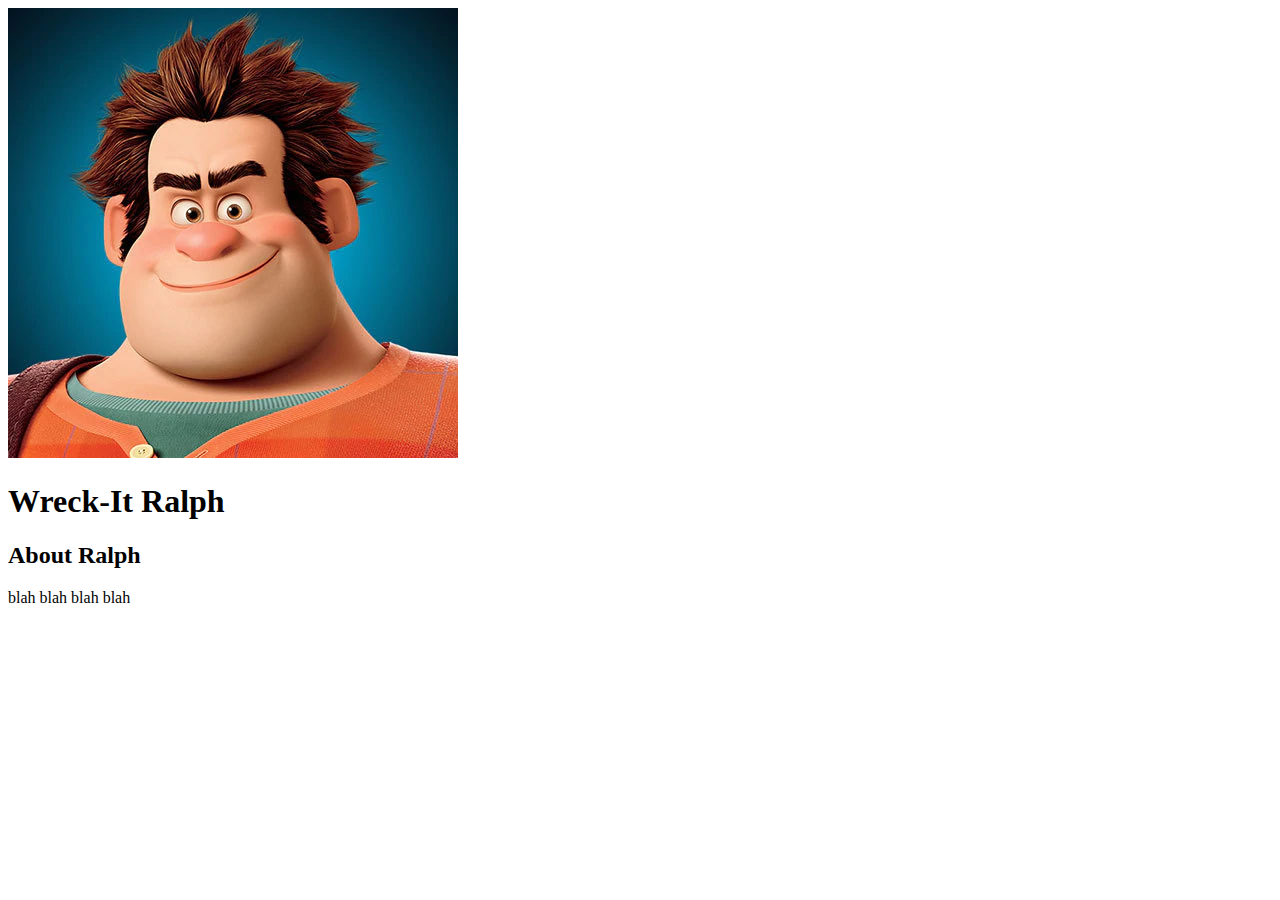
==== index.html @ 5ed75b5e "added header and main elements" ====
<!DOCTYPE html>
<html>
<head>
	<title>Wreck-It Ralph</title>
</head>
<body>
	
	<!-- header element with avatar image & title -->
	<header>
		<img src="img/ralphavatar.jpeg">
		<h1>Wreck-It Ralph</h1>
	</header>

	<!-- body of webpage with information about ralph -->
	<main>
		<h2>About Ralph</h2>
		<p> blah blah blah blah </p>
		<img src="">

	</main>

</body>
</html>
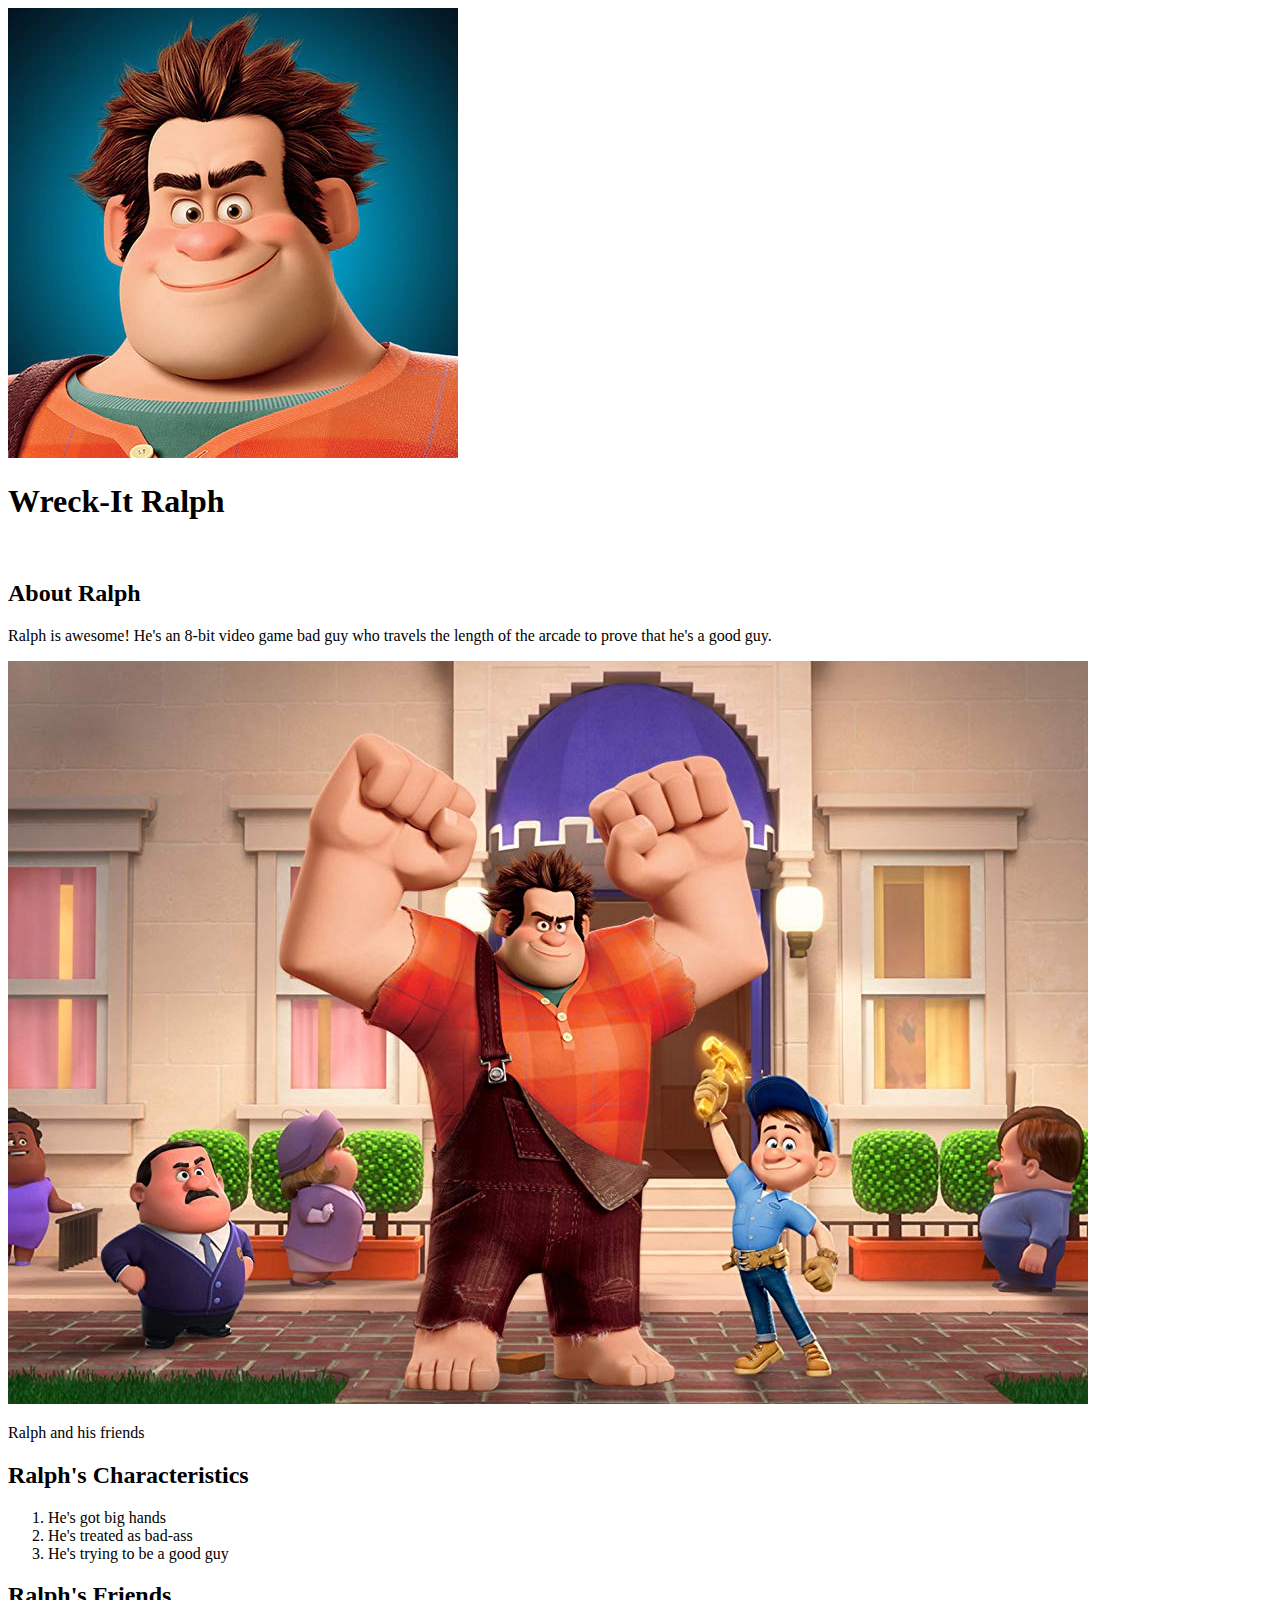
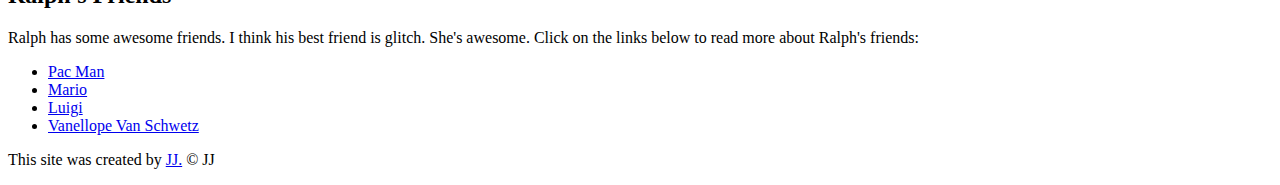
==== commit 21d39412: "Added index.html file and a few images" ====
--- a/index.html
+++ b/index.html
@@ -2,6 +2,7 @@
 <html>
 <head>
 	<title>Wreck-It Ralph</title>
+	<link rel="icon" href="img/ralphavatar.jpeg">
 </head>
 <body>
 	
@@ -9,15 +10,41 @@
 	<header>
 		<img src="img/ralphavatar.jpeg">
 		<h1>Wreck-It Ralph</h1>
+		<br>
 	</header>
 
 	<!-- body of webpage with information about ralph -->
 	<main>
+		<!-- about ralph -->
 		<h2>About Ralph</h2>
-		<p> blah blah blah blah </p>
-		<img src="">
+		<p> Ralph is awesome! He's an 8-bit video game bad guy who travels the length of the arcade to prove that he's a good guy. </p>
+		<img src="img/RalphHero.jpg">
+		<p> Ralph and his friends</p>
+		
+		<!-- list of characteristics -->
+		<h2> Ralph's Characteristics </h2>
+		<ol>
+			<li>He's got big hands</li>
+			<li>He's treated as bad-ass</li>
+			<li>He's trying to be a good guy</li>
+		</ol>
+		
+		<!-- Ralph's friends -->
+		<h2>Ralph's Friends</h2>
+		<p>Ralph has some awesome friends. I think his best friend is glitch. She's awesome. Click on the links below to read more about Ralph's friends:</p>
+		<ul>
+			<li><a target="_blank" href="https://www.webpacman.com/">Pac Man</a></li>
+			<li><a target="_blank" href="https://mario.nintendo.com/">Mario</a></li>
+			<li><a target="_blank" href="https://mario.nintendo.com/">Luigi</a></li>
+			<li><a target="_blank" href="https://www.google.com/search?q=vanellope+von+schweetz&rlz=1C5CHFA_enUS790US790&sxsrf=ACYBGNTkLkBMjN2ME51O9nvmU7a2c2Ub4g:1576724744633&source=lnms&tbm=isch&sa=X&ved=2ahUKEwjLvL-y3cDmAhXUo54KHXpFAMcQ_AUoAXoECBIQAw&biw=1242&bih=635">Vanellope Van Schwetz</a></li>
 
+		</ul>
 	</main>
+
+	<!-- footer element -->
+	<footer>
+		<p> This site was created by <a href="https://www.hatheway.design">JJ.</a> &copy; JJ</p>
+	</footer>
 
 </body>
 </html>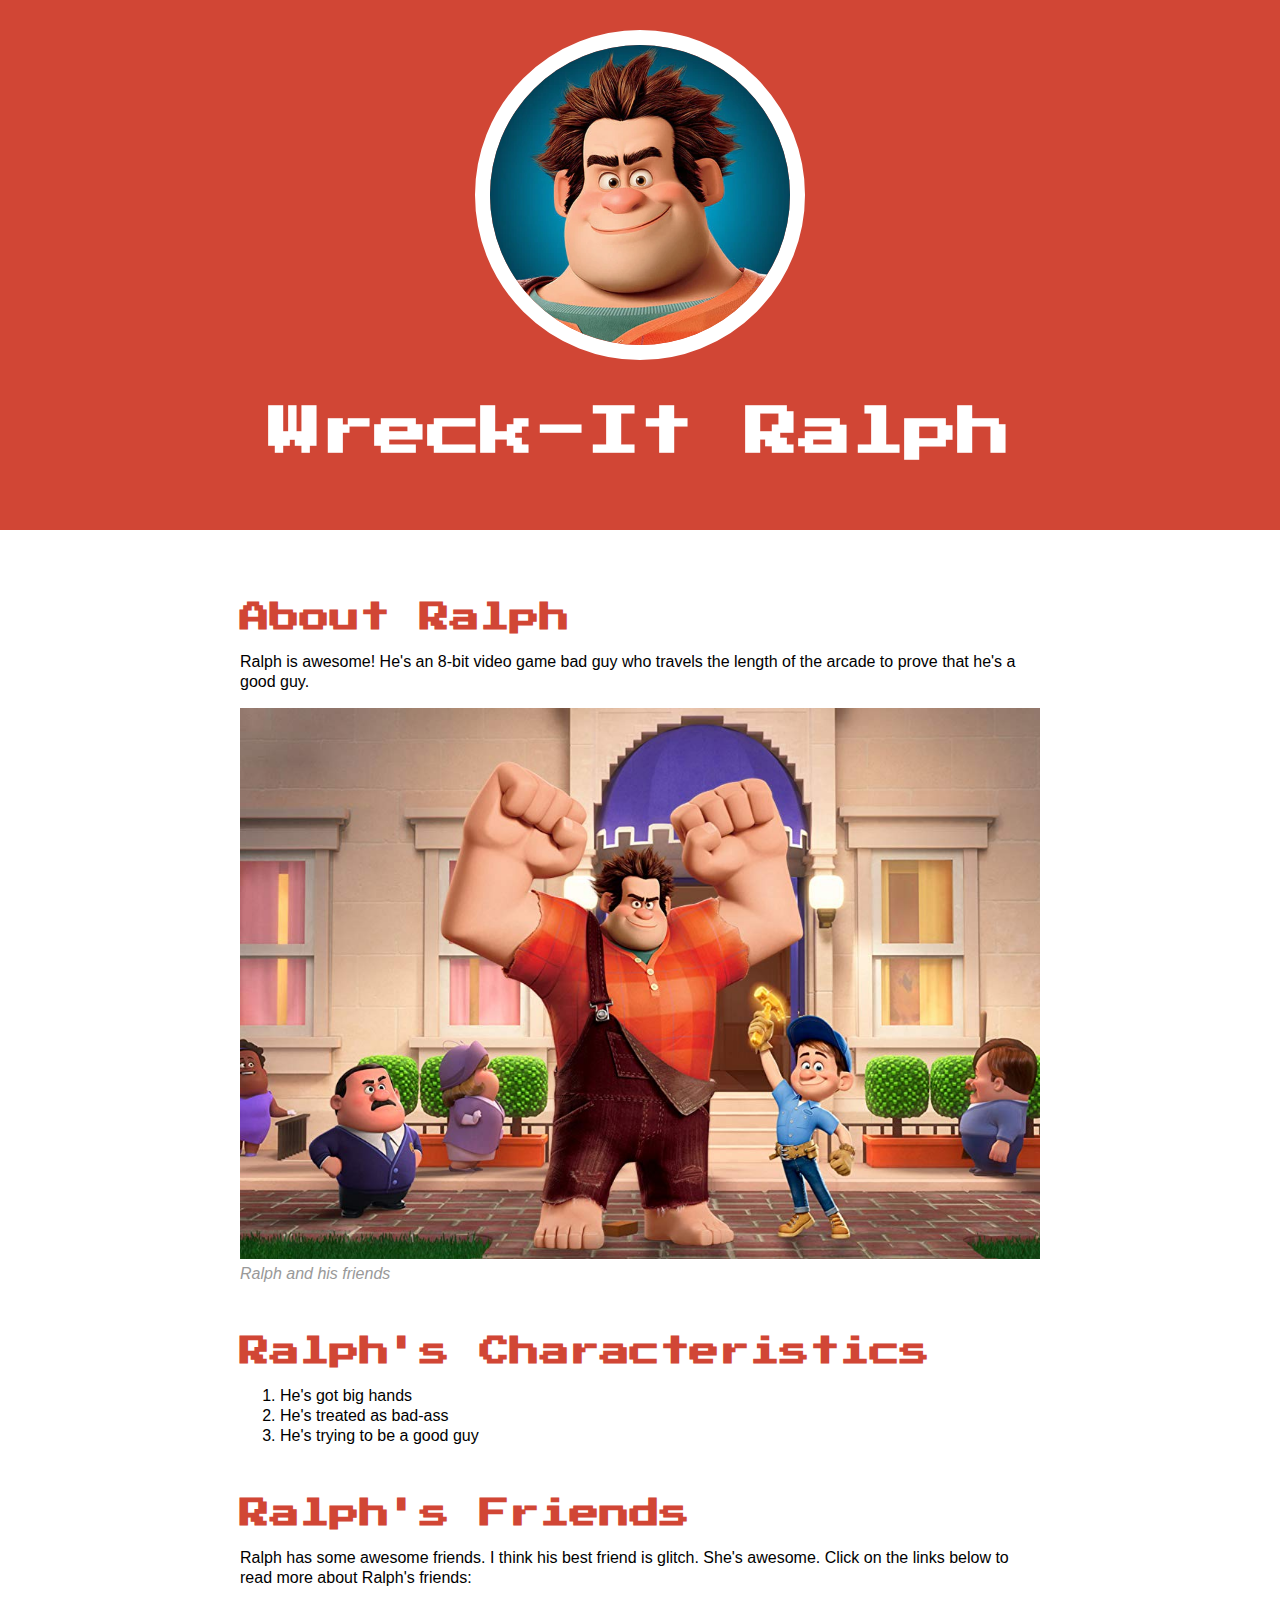
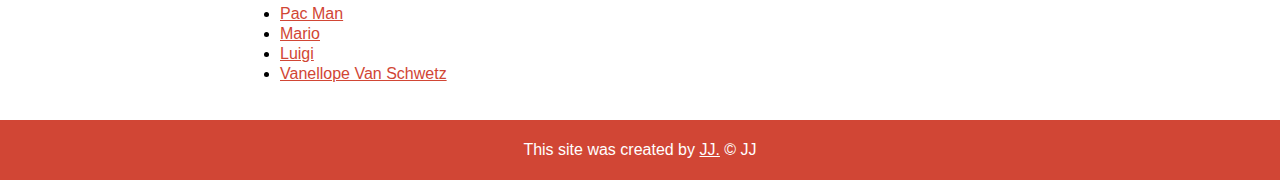
==== commit 3e82e875: "added more styling in css" ====
--- a/index.html
+++ b/index.html
@@ -3,6 +3,8 @@
 <head>
 	<title>Wreck-It Ralph</title>
 	<link rel="icon" href="img/ralphavatar.jpeg">
+	<link href="https://fonts.googleapis.com/css?family=Press+Start+2P&display=swap" rel="stylesheet">
+	<link rel="stylesheet" type="text/css" href="css/hero.css">
 </head>
 <body>
 	
@@ -10,7 +12,6 @@
 	<header>
 		<img src="img/ralphavatar.jpeg">
 		<h1>Wreck-It Ralph</h1>
-		<br>
 	</header>
 
 	<!-- body of webpage with information about ralph -->
@@ -19,7 +20,7 @@
 		<h2>About Ralph</h2>
 		<p> Ralph is awesome! He's an 8-bit video game bad guy who travels the length of the arcade to prove that he's a good guy. </p>
 		<img src="img/RalphHero.jpg">
-		<p> Ralph and his friends</p>
+		<p class="caption"> Ralph and his friends</p>
 		
 		<!-- list of characteristics -->
 		<h2> Ralph's Characteristics </h2>
@@ -43,7 +44,7 @@
 
 	<!-- footer element -->
 	<footer>
-		<p> This site was created by <a href="https://www.hatheway.design">JJ.</a> &copy; JJ</p>
+		<p> This site was created by <a target="_blank" href="https://www.hatheway.design">JJ.</a> &copy; JJ</p>
 	</footer>
 
 </body>
--- a/css/hero.css
+++ b/css/hero.css
@@ -0,0 +1,85 @@
+body{
+	margin: 0;
+	font-family: Helvetica, Arial, sans-serif;
+	font-size: 16px;
+	line-height: 20px;
+}
+
+header{
+	background-color: #d14635;
+	text-align: center;
+	padding-top: 30px;
+	padding-bottom: 30px;
+}
+
+header h1{
+	color: white;
+	font-size: 40pt;
+}
+
+h1, h2{
+	font-family: 'Press Start 2P', sans-serif;
+	line-height: 120%;
+}
+
+h2{
+	font-size: 30px;
+	color: #d14635;
+	margin-top: 50px;
+	margin-bottom: 0px;
+}
+
+p{
+
+}
+
+a{
+	color: #d14635;
+}
+
+a:hover{
+	color: #483a94;
+}
+
+header img{
+	border-radius: 170px;
+	width: 300px;
+	border: 15px solid white;
+}
+
+main{
+	max-width: 800px;
+	margin: 0 auto;
+	padding: 20px 40px;
+}
+
+main img{
+	max-width: 100%;
+}
+
+footer{
+	background-color: #d14635;
+	color: white;
+	padding: 20px 50px;
+	text-align: center;
+}
+
+footer a{
+	color: white;
+}
+
+footer p{
+	margin: 0;
+}
+
+footer a: hover{
+	opacity: .5;
+	background-color: transparent;
+}
+
+p.caption{
+	color: #999999;
+	font-size: 12pt;
+	font-style: italic;
+	margin-top: 0;
+}